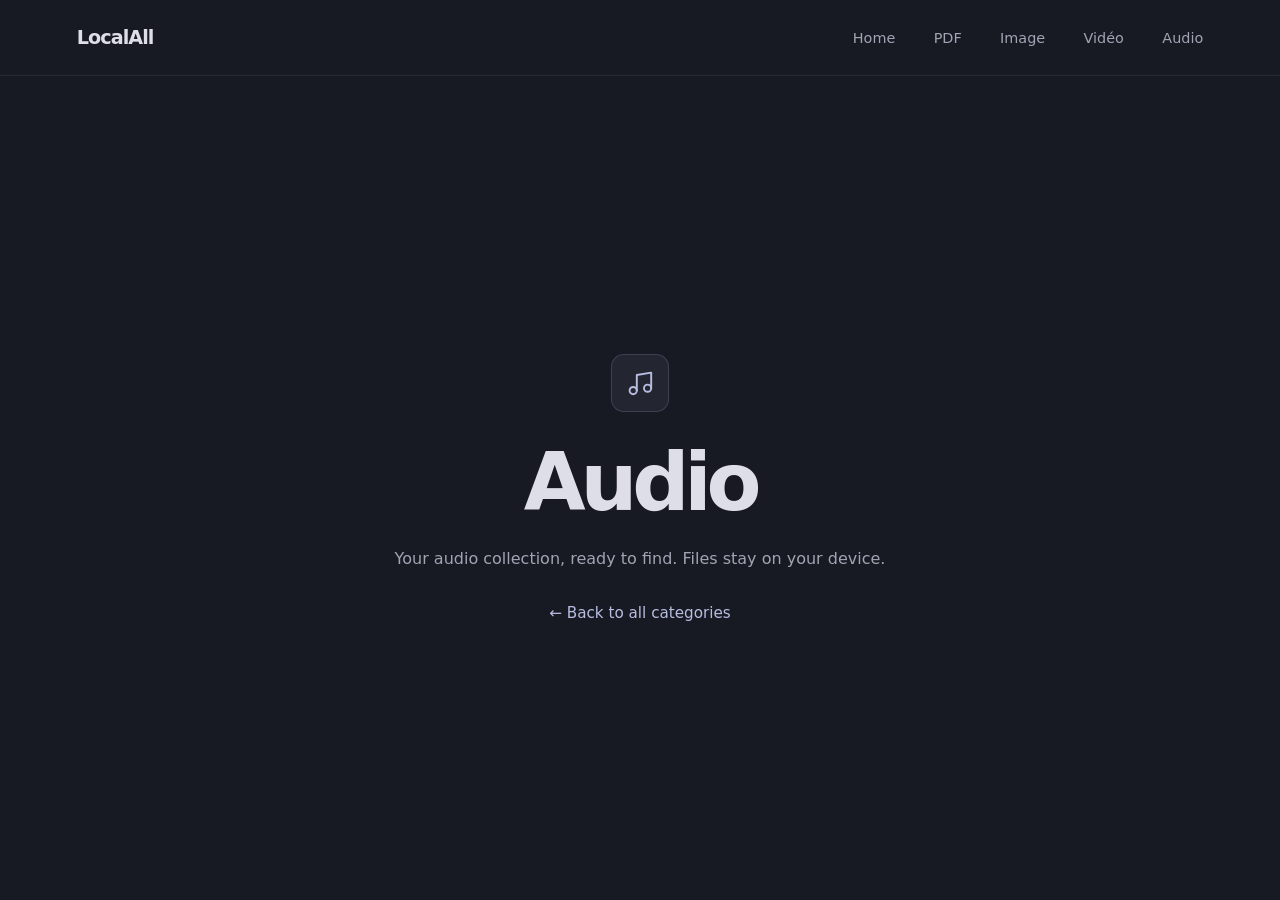
==== category/audio/index.html @ 0243d558 "added css categories" ====
<!DOCTYPE html>
<html lang="en">
<head>
    <meta charset="UTF-8">
    <meta name="viewport" content="width=device-width, initial-scale=1.0">
    <title>Audio — LocalAll</title>
    <link rel="stylesheet" href="../../assets/css/styles.css">
</head>
<body>
    <header class="site-header">
        <a class="brand" href="../../#hero" aria-label="LocalAll home">LocalAll</a>
        <nav aria-label="Main navigation">
            <a href="../../#hero">Home</a>
            <a href="../pdf/">PDF</a>
            <a href="../image/">Image</a>
            <a href="../video/">Vidéo</a>
            <a href="../audio/" aria-current="page">Audio</a>
        </nav>
    </header>
    <main class="category-page">
        <div class="category-icon" aria-hidden="true">
            <svg viewBox="0 0 24 24" fill="none">
                <path d="M9 18V5l12-2v13" />
                <circle cx="6" cy="18" r="3" />
                <circle cx="18" cy="16" r="3" />
            </svg>
        </div>
        <h1>Audio</h1>
        <p>Your audio collection, ready to find. Files stay on your device.</p>
        <a class="back-link" href="../../#categories-title">← Back to all categories</a>
    </main>
</body>
</html>
---- assets/css/styles.css ----
:root {
    --bg: #171923;
    --txt: #dedee8;
}

[data-theme="light"] {

    --bg: #f4efe9;
    --txt: #1f1d1b;
}

body {
    background-color: var(--bg);
    color: var(--txt);
    font-family: Inter, ui-sans-serif, system-ui, -apple-system, BlinkMacSystemFont, "Segoe UI", sans-serif;
    margin: 0;
}

.site-header {
    min-height: 76px;
    box-sizing: border-box;
    display: flex;
    flex-wrap: wrap;
    align-items: center;
    justify-content: space-between;
    gap: 1rem 2rem;
    padding: 0 clamp(1.5rem, 6vw, 5rem);
    border-bottom: 1px solid rgb(255 255 255 / 8%);
}

.brand {
    color: var(--txt);
    font-size: 1.2rem;
    font-weight: 750;
    letter-spacing: -0.05em;
    text-decoration: none;
}

.site-header nav {
    display: flex;
    flex-wrap: wrap;
    align-items: center;
    justify-content: flex-end;
    gap: clamp(1.25rem, 3vw, 2.5rem);
}

.site-header nav a {
    color: #a2a4b3;
    font-size: 0.9rem;
    text-decoration: none;
    transition: color 160ms ease;
}

.site-header nav a:hover,
.site-header nav a:focus-visible {
    color: var(--txt);
}

.site-header a:focus-visible {
    outline: 2px solid #aeb3d5;
    outline-offset: 4px;
}

#hero {
    display: grid;
    grid-template-rows: 1fr auto;
    align-items: center;
    min-height: calc(100vh - 76px);
    min-height: calc(100svh - 76px);
    box-sizing: border-box;
    padding: clamp(2rem, 6vh, 4rem) 1.5rem;
    text-align: center;
}

.hero-title {
    display: flex;
    align-items: baseline;
    justify-content: center;
    gap: clamp(0.75rem, 2vw, 1.5rem);
}

.hero-title h1,
.hero-title h2,
#hero p {
    margin: 0;
}

.hero-title h1 {
    font-size: clamp(3.25rem, 9vw, 7rem);
    font-weight: 800;
    letter-spacing: -0.07em;
    line-height: 0.9;
}

.hero-title h2 {
    font-size: clamp(1.1rem, 2.5vw, 1.75rem);
    font-weight: 500;
    letter-spacing: -0.035em;
    color: #aeb3d5;
}

#hero p {
    font-size: clamp(0.9rem, 1.5vw, 1.1rem);
    letter-spacing: 0.01em;
    color: #a2a4b3;
}

.file-categories {
    max-width: 1200px;
    margin: 0 auto;
    padding: clamp(4rem, 10vw, 8rem) clamp(1.5rem, 6vw, 5rem);
}

.categories-heading {
    margin-bottom: 2rem;
}

.categories-heading h2 {
    margin: 0;
    font-size: clamp(1.75rem, 4vw, 2.75rem);
    letter-spacing: -0.055em;
}

.category-grid {
    display: grid;
    grid-template-columns: repeat(4, minmax(0, 1fr));
    gap: 1rem;
}

.category-card {
    display: block;
    min-height: 190px;
    box-sizing: border-box;
    padding: 1.5rem;
    border: 1px solid rgb(255 255 255 / 8%);
    border-radius: 1rem;
    background: rgb(255 255 255 / 3%);
    color: inherit;
    text-decoration: none;
    transition: transform 180ms ease, border-color 180ms ease, background-color 180ms ease;
}

.category-card:hover,
.category-card:focus-visible {
    transform: translateY(-4px);
    border-color: rgb(174 179 213 / 35%);
    background: rgb(255 255 255 / 5%);
}

.category-card:focus-visible {
    outline: 2px solid #aeb3d5;
    outline-offset: 4px;
}

.category-icon {
    display: grid;
    width: 2.75rem;
    height: 2.75rem;
    margin-bottom: 1.25rem;
    place-items: center;
    border: 1px solid rgb(174 179 213 / 20%);
    border-radius: 0.8rem;
    background: rgb(174 179 213 / 8%);
    color: #b8bde0;
}

.category-icon svg {
    width: 1.4rem;
    height: 1.4rem;
    stroke: currentColor;
    stroke-linecap: round;
    stroke-linejoin: round;
    stroke-width: 1.6;
}

.category-card h3 {
    margin: 0 0 0.4rem;
    font-size: 1.05rem;
}

.category-card p {
    margin: 0;
    color: #a2a4b3;
    font-size: 0.875rem;
    line-height: 1.5;
}

.category-page {
    display: grid;
    min-height: calc(100vh - 76px);
    min-height: calc(100svh - 76px);
    box-sizing: border-box;
    align-content: center;
    justify-items: center;
    padding: 4rem 1.5rem;
    text-align: center;
}

.category-page .category-icon {
    width: 3.5rem;
    height: 3.5rem;
    margin: 0 0 1.5rem;
}

.category-page .category-icon svg {
    width: 1.8rem;
    height: 1.8rem;
}

.category-page h1 {
    margin: 0;
    font-size: clamp(2.75rem, 8vw, 5rem);
    letter-spacing: -0.065em;
}

.category-page p {
    max-width: 34rem;
    margin: 1rem 0 0;
    color: #a2a4b3;
    font-size: 1rem;
    line-height: 1.7;
}

.category-page .back-link {
    margin-top: 2rem;
    color: #b8bde0;
    font-size: 0.95rem;
    text-decoration: none;
}

.category-page .back-link:hover,
.category-page .back-link:focus-visible {
    color: var(--txt);
}

.js .reveal {
    opacity: 0;
    transform: translateY(22px);
    transition: opacity 550ms ease, transform 550ms ease;
}

.js .reveal.is-visible {
    opacity: 1;
    transform: translateY(0);
}

.category-card.is-visible:hover,
.category-card.is-visible:focus-visible {
    transform: translateY(-4px);
}

.category-card:nth-child(2) {
    transition-delay: 80ms;
}

.category-card:nth-child(3) {
    transition-delay: 160ms;
}

.category-card:nth-child(4) {
    transition-delay: 240ms;
}

@media (max-width: 600px) {
    .site-header {
        justify-content: space-between;
        padding-top: 1rem;
        padding-bottom: 1rem;
    }

    #hero {
        min-height: calc(100vh - 120px);
        min-height: calc(100svh - 120px);
    }

    .category-page {
        min-height: calc(100vh - 120px);
        min-height: calc(100svh - 120px);
    }

    .site-header nav {
        gap: 0.75rem 1rem;
    }

    .hero-title {
        flex-direction: column;
        align-items: center;
        gap: 0.6rem;
    }

    .hero-title h1 {
        font-size: clamp(3.25rem, 15vw, 5rem);
    }

    .hero-title h2 {
        font-size: 1.2rem;
    }

    .category-grid {
        grid-template-columns: repeat(2, minmax(0, 1fr));
    }

    .category-card {
        min-height: 170px;
        padding: 1.1rem;
    }
}

@media (max-width: 360px) {
    .category-grid {
        grid-template-columns: 1fr;
    }
}

@media (prefers-reduced-motion: reduce) {
    *,
    *::before,
    *::after {
        scroll-behavior: auto !important;
        transition-duration: 0.01ms !important;
        transition-delay: 0ms !important;
    }

    .js .reveal {
        opacity: 1;
        transform: none;
    }
}
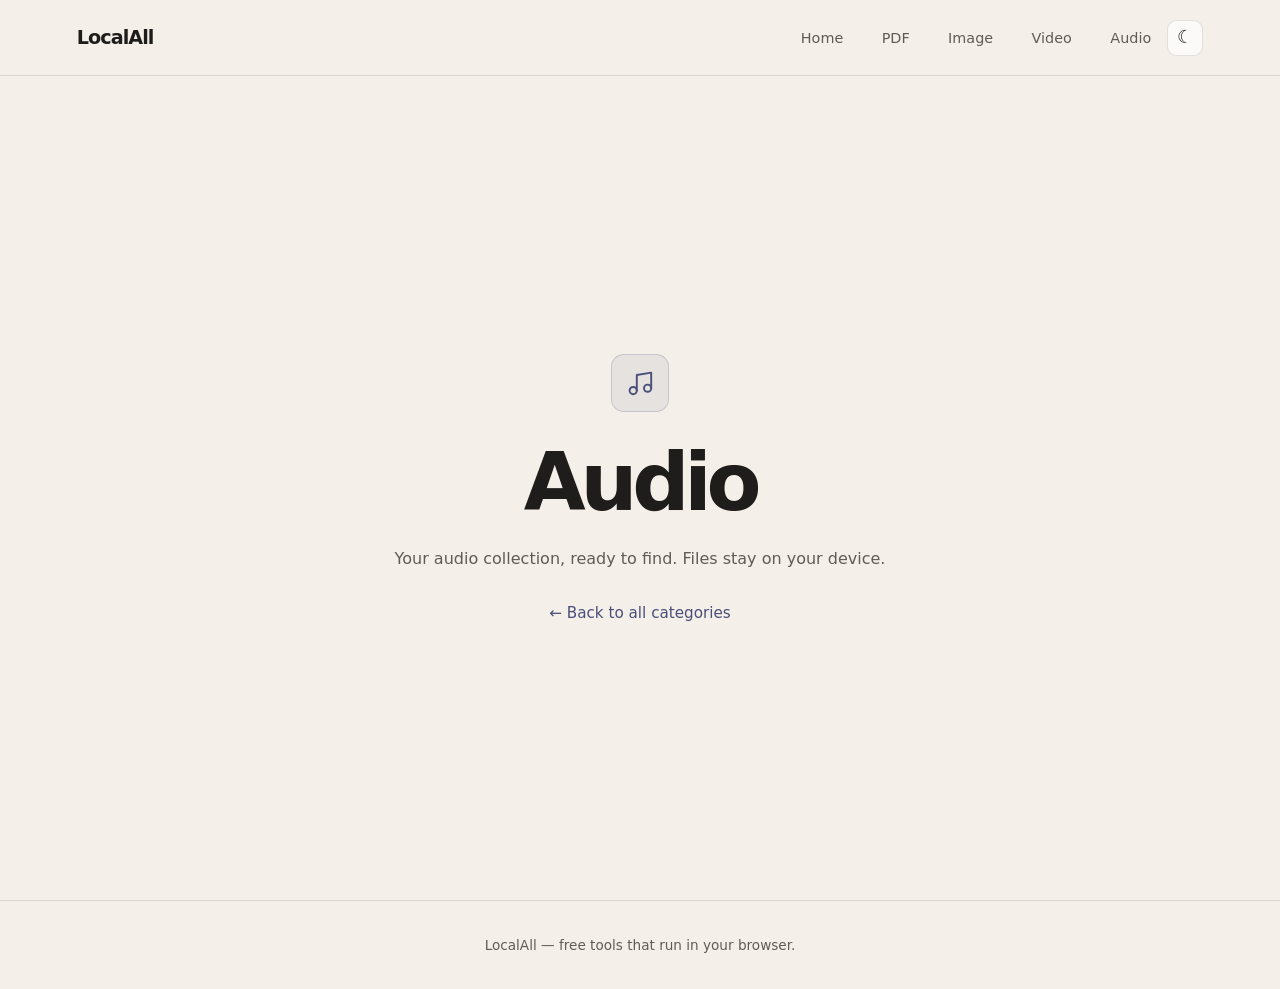
==== commit 5ccd7753: "do i really need to explain it ?" ====
--- a/category/audio/index.html
+++ b/category/audio/index.html
@@ -1,21 +1,28 @@
 <!DOCTYPE html>
-<html lang="en">
+<html lang="en" data-theme="dark">
 <head>
     <meta charset="UTF-8">
     <meta name="viewport" content="width=device-width, initial-scale=1.0">
-    <title>Audio — LocalAll</title>
+    <title>Audio tools — LocalAll</title>
+    <meta name="description" content="Local audio tools, coming soon. All processing stays on your device.">
+    <meta property="og:title" content="Audio tools — LocalAll">
+    <meta property="og:type" content="website">
+    <link rel="icon" type="image/svg+xml" href="../../assets/favicon.svg">
     <link rel="stylesheet" href="../../assets/css/styles.css">
 </head>
 <body>
     <header class="site-header">
         <a class="brand" href="../../#hero" aria-label="LocalAll home">LocalAll</a>
-        <nav aria-label="Main navigation">
-            <a href="../../#hero">Home</a>
-            <a href="../pdf/">PDF</a>
-            <a href="../image/">Image</a>
-            <a href="../video/">Vidéo</a>
-            <a href="../audio/" aria-current="page">Audio</a>
-        </nav>
+        <div class="header-actions">
+            <nav aria-label="Main navigation">
+                <a href="../../#hero">Home</a>
+                <a href="../pdf/">PDF</a>
+                <a href="../image/">Image</a>
+                <a href="../video/">Video</a>
+                <a href="../audio/" aria-current="page">Audio</a>
+            </nav>
+            <button class="theme-toggle" type="button" data-theme-toggle aria-pressed="false" aria-label="Switch to light theme">☀</button>
+        </div>
     </header>
     <main class="category-page">
         <div class="category-icon" aria-hidden="true">
@@ -29,5 +36,9 @@
         <p>Your audio collection, ready to find. Files stay on your device.</p>
         <a class="back-link" href="../../#categories-title">← Back to all categories</a>
     </main>
+    <footer class="site-footer">
+        <p>LocalAll — free tools that run in your browser.</p>
+    </footer>
+    <script src="../../assets/js/script.js" defer></script>
 </body>
 </html>
--- a/assets/css/styles.css
+++ b/assets/css/styles.css
@@ -1,12 +1,45 @@
 :root {
     --bg: #171923;
     --txt: #dedee8;
+    --muted: #a2a4b3;
+    --muted-2: #777987;
+    --accent: #aeb3d5;
+    --accent-soft: #b8bde0;
+    --border: rgb(255 255 255 / 8%);
+    --border-strong: rgb(174 179 213 / 35%);
+    --card-bg: rgb(255 255 255 / 3%);
+    --card-bg-hover: rgb(255 255 255 / 5%);
+    --icon-bg: rgb(174 179 213 / 8%);
+    --icon-border: rgb(174 179 213 / 20%);
+    --workspace-bg: #12131a;
+    --preview-bg: #2a2b34;
+    --error: #ff9eaa;
+    --focus-ring: #aeb3d5;
+    --btn-primary-bg: #aeb3d5;
+    --btn-primary-txt: #171923;
+    color-scheme: dark;
 }
 
 [data-theme="light"] {
-
     --bg: #f4efe9;
     --txt: #1f1d1b;
+    --muted: #5f5b57;
+    --muted-2: #8a867f;
+    --accent: #4a4e7a;
+    --accent-soft: #4a4e7a;
+    --border: rgb(31 29 27 / 12%);
+    --border-strong: rgb(74 78 122 / 35%);
+    --card-bg: rgb(255 255 255 / 70%);
+    --card-bg-hover: #ffffff;
+    --icon-bg: rgb(74 78 122 / 8%);
+    --icon-border: rgb(74 78 122 / 20%);
+    --workspace-bg: #ffffff;
+    --preview-bg: #e9e6e0;
+    --error: #b4232f;
+    --focus-ring: #4a4e7a;
+    --btn-primary-bg: #23253a;
+    --btn-primary-txt: #ffffff;
+    color-scheme: light;
 }
 
 body {
@@ -25,7 +58,7 @@
     justify-content: space-between;
     gap: 1rem 2rem;
     padding: 0 clamp(1.5rem, 6vw, 5rem);
-    border-bottom: 1px solid rgb(255 255 255 / 8%);
+    border-bottom: 1px solid var(--border);
 }
 
 .brand {
@@ -45,7 +78,7 @@
 }
 
 .site-header nav a {
-    color: #a2a4b3;
+    color: var(--muted);
     font-size: 0.9rem;
     text-decoration: none;
     transition: color 160ms ease;
@@ -57,7 +90,7 @@
 }
 
 .site-header a:focus-visible {
-    outline: 2px solid #aeb3d5;
+    outline: 2px solid var(--focus-ring);
     outline-offset: 4px;
 }
 
@@ -96,13 +129,13 @@
     font-size: clamp(1.1rem, 2.5vw, 1.75rem);
     font-weight: 500;
     letter-spacing: -0.035em;
-    color: #aeb3d5;
+    color: var(--accent);
 }
 
 #hero p {
     font-size: clamp(0.9rem, 1.5vw, 1.1rem);
     letter-spacing: 0.01em;
-    color: #a2a4b3;
+    color: var(--muted);
 }
 
 .file-categories {
@@ -132,9 +165,9 @@
     min-height: 190px;
     box-sizing: border-box;
     padding: 1.5rem;
-    border: 1px solid rgb(255 255 255 / 8%);
+    border: 1px solid var(--border);
     border-radius: 1rem;
-    background: rgb(255 255 255 / 3%);
+    background: var(--card-bg);
     color: inherit;
     text-decoration: none;
     transition: transform 180ms ease, border-color 180ms ease, background-color 180ms ease;
@@ -143,12 +176,12 @@
 .category-card:hover,
 .category-card:focus-visible {
     transform: translateY(-4px);
-    border-color: rgb(174 179 213 / 35%);
-    background: rgb(255 255 255 / 5%);
+    border-color: var(--border-strong);
+    background: var(--card-bg-hover);
 }
 
 .category-card:focus-visible {
-    outline: 2px solid #aeb3d5;
+    outline: 2px solid var(--focus-ring);
     outline-offset: 4px;
 }
 
@@ -158,10 +191,10 @@
     height: 2.75rem;
     margin-bottom: 1.25rem;
     place-items: center;
-    border: 1px solid rgb(174 179 213 / 20%);
+    border: 1px solid var(--icon-border);
     border-radius: 0.8rem;
-    background: rgb(174 179 213 / 8%);
-    color: #b8bde0;
+    background: var(--icon-bg);
+    color: var(--accent-soft);
 }
 
 .category-icon svg {
@@ -180,7 +213,7 @@
 
 .category-card p {
     margin: 0;
-    color: #a2a4b3;
+    color: var(--muted);
     font-size: 0.875rem;
     line-height: 1.5;
 }
@@ -216,14 +249,14 @@
 .category-page p {
     max-width: 34rem;
     margin: 1rem 0 0;
-    color: #a2a4b3;
+    color: var(--muted);
     font-size: 1rem;
     line-height: 1.7;
 }
 
 .category-page .back-link {
     margin-top: 2rem;
-    color: #b8bde0;
+    color: var(--accent-soft);
     font-size: 0.95rem;
     text-decoration: none;
 }
@@ -231,6 +264,643 @@
 .category-page .back-link:hover,
 .category-page .back-link:focus-visible {
     color: var(--txt);
+}
+
+.pdf-tools-page {
+    max-width: 1100px;
+    min-height: calc(100vh - 76px);
+    min-height: calc(100svh - 76px);
+    box-sizing: border-box;
+    margin: 0 auto;
+    padding: clamp(2rem, 5vw, 4rem) clamp(1.25rem, 5vw, 3rem);
+}
+
+.pdf-tools-page > .tool-back-link {
+    margin-bottom: 2rem;
+}
+
+.pdf-tools-page .categories-heading {
+    margin-bottom: 2rem;
+}
+
+.pdf-tools-page .categories-heading h1 {
+    margin: 0;
+    font-size: clamp(2.25rem, 5vw, 3.5rem);
+    letter-spacing: -0.06em;
+}
+
+.pdf-tools-grid {
+    display: grid;
+    grid-template-columns: repeat(auto-fit, minmax(min(100%, 250px), 1fr));
+    gap: 1rem;
+}
+
+.pdf-tool-card {
+    position: relative;
+    display: block;
+    min-height: 190px;
+    box-sizing: border-box;
+    padding: 1.5rem;
+    border: 1px solid var(--border);
+    border-radius: 1rem;
+    background: var(--card-bg);
+    color: inherit;
+    text-decoration: none;
+    transition: transform 180ms ease, border-color 180ms ease, background-color 180ms ease;
+}
+
+.pdf-tool-card:hover,
+.pdf-tool-card:focus-visible {
+    transform: translateY(-4px);
+    border-color: var(--border-strong);
+    background: var(--card-bg-hover);
+}
+
+.pdf-tool-card:focus-visible {
+    outline: 2px solid var(--focus-ring);
+    outline-offset: 4px;
+}
+
+.pdf-tool-card .category-icon {
+    margin-bottom: 1.25rem;
+}
+
+.pdf-tool-card h2 {
+    margin: 0 0 0.4rem;
+    font-size: 1.05rem;
+}
+
+.pdf-tool-card p {
+    margin: 0;
+    color: var(--muted);
+    font-size: 0.875rem;
+    line-height: 1.5;
+}
+
+.pdf-tool-card-arrow {
+    position: absolute;
+    top: 1.5rem;
+    right: 1.5rem;
+    color: var(--accent);
+    font-size: 1.1rem;
+}
+
+.pdf-tool-page {
+    max-width: 1180px;
+    min-height: calc(100vh - 76px);
+    min-height: calc(100svh - 76px);
+    box-sizing: border-box;
+    margin: 0 auto;
+    padding: clamp(2rem, 5vw, 4rem) clamp(1.25rem, 5vw, 3rem);
+}
+
+.tool-heading {
+    margin-bottom: 2rem;
+}
+
+.tool-back-link {
+    display: inline-block;
+    margin-bottom: 2rem;
+    color: var(--muted);
+    font-size: 0.9rem;
+    text-decoration: none;
+}
+
+.tool-back-link:hover,
+.tool-back-link:focus-visible {
+    color: var(--txt);
+}
+
+.tool-eyebrow {
+    margin: 0 0 0.6rem;
+    color: var(--accent);
+    font-size: 0.75rem;
+    font-weight: 700;
+    letter-spacing: 0.16em;
+}
+
+.tool-heading h1 {
+    margin: 0;
+    font-size: clamp(2.25rem, 5vw, 3.5rem);
+    letter-spacing: -0.06em;
+}
+
+.tool-description {
+    margin: 0.75rem 0 0;
+    color: var(--muted);
+    line-height: 1.6;
+}
+
+.visually-hidden {
+    position: absolute;
+    width: 1px;
+    height: 1px;
+    overflow: hidden;
+    clip: rect(0, 0, 0, 0);
+    white-space: nowrap;
+    clip-path: inset(50%);
+}
+
+.pdf-workspace {
+    min-height: 450px;
+    overflow: hidden;
+    border: 1px solid var(--border);
+    border-radius: 1rem;
+    background: var(--workspace-bg);
+}
+
+.pdf-dropzone {
+    min-height: 450px;
+    box-sizing: border-box;
+    display: flex;
+    flex-direction: column;
+    align-items: center;
+    justify-content: center;
+    padding: 2rem;
+    border: 2px dashed var(--icon-border);
+    border-radius: inherit;
+    text-align: center;
+    transition: border-color 160ms ease, background-color 160ms ease;
+    cursor: pointer;
+}
+
+.pdf-dropzone:focus-visible,
+.pdf-dropzone.is-dragging {
+    border-color: var(--accent);
+    outline: none;
+    background: var(--icon-bg);
+}
+
+.dropzone-icon {
+    display: grid;
+    width: 3.5rem;
+    height: 3.5rem;
+    margin-bottom: 1rem;
+    place-items: center;
+    border: 1px solid var(--icon-border);
+    border-radius: 1rem;
+    color: var(--accent-soft);
+    font-size: 2rem;
+}
+
+.pdf-dropzone h2 {
+    margin: 0;
+    font-size: 1.2rem;
+}
+
+.pdf-dropzone p {
+    margin: 0.5rem 0 1.25rem;
+    color: var(--muted);
+    font-size: 0.9rem;
+}
+
+.dropzone-hint {
+    margin-top: 1rem;
+    color: var(--muted-2);
+    font-size: 0.8rem;
+}
+
+.button {
+    min-height: 42px;
+    box-sizing: border-box;
+    padding: 0.65rem 1rem;
+    border: 1px solid transparent;
+    border-radius: 0.65rem;
+    font: inherit;
+    font-size: 0.9rem;
+    font-weight: 600;
+    cursor: pointer;
+    transition: background-color 160ms ease, border-color 160ms ease, opacity 160ms ease;
+}
+
+.button:focus-visible,
+.add-pdf-button:focus-visible,
+.preview-add-button:focus-visible,
+.pdf-file-actions button:focus-visible {
+    outline: 2px solid var(--focus-ring);
+    outline-offset: 3px;
+}
+
+.button-secondary,
+.button-add {
+    border-color: var(--border);
+    background: var(--card-bg);
+    color: var(--txt);
+}
+
+.button-secondary:hover,
+.button-add:hover {
+    border-color: var(--border-strong);
+    background: var(--card-bg-hover);
+}
+
+.pdf-editor {
+    min-height: 450px;
+    display: grid;
+    grid-template-columns: 220px minmax(0, 1fr);
+}
+
+.pdf-sidebar {
+    display: flex;
+    min-height: 450px;
+    flex-direction: column;
+    padding: 1rem;
+    border-right: 1px solid var(--border);
+}
+
+.pdf-sidebar-heading,
+.preview-toolbar {
+    display: flex;
+    align-items: center;
+    justify-content: space-between;
+    gap: 0.75rem;
+}
+
+.pdf-sidebar-heading {
+    margin-bottom: 1rem;
+}
+
+.pdf-sidebar-heading h2 {
+    margin: 0;
+    font-size: 0.95rem;
+}
+
+#pdf-count {
+    margin-left: 0.25rem;
+    color: var(--muted);
+    font-size: 0.8rem;
+    font-weight: 400;
+}
+
+.add-pdf-button {
+    width: 32px;
+    height: 32px;
+    border: 1px solid var(--border);
+    border-radius: 0.55rem;
+    background: var(--card-bg);
+    color: var(--txt);
+    font-size: 1.25rem;
+    cursor: pointer;
+}
+
+.pdf-file-list {
+    display: grid;
+    align-content: start;
+    gap: 0.65rem;
+    flex: 1;
+    overflow-y: auto;
+    margin: 0;
+    padding: 0;
+    list-style: none;
+}
+
+.pdf-file-item {
+    position: relative;
+    display: flex;
+    flex-direction: column;
+    gap: 0.4rem;
+    min-width: 0;
+    padding: 0.55rem;
+    border: 1px solid transparent;
+    border-radius: 0.7rem;
+    cursor: pointer;
+}
+
+.pdf-file-select {
+    display: grid;
+    width: 100%;
+    grid-template-columns: 48px minmax(0, 1fr);
+    align-items: center;
+    gap: 0.65rem;
+    padding: 0;
+    border: 0;
+    background: transparent;
+    color: inherit;
+    text-align: left;
+    cursor: pointer;
+}
+
+.pdf-file-select:focus-visible {
+    outline: 2px solid var(--focus-ring);
+    outline-offset: 3px;
+}
+
+.pdf-file-item.is-selected {
+    border-color: var(--border-strong);
+    background: var(--icon-bg);
+}
+
+.pdf-mini-preview {
+    display: flex;
+    width: 48px;
+    height: 62px;
+    flex-direction: column;
+    align-items: center;
+    justify-content: center;
+    gap: 0.3rem;
+    border-radius: 0.35rem;
+    background: #e4e5ed;
+    color: #292b38;
+}
+
+.pdf-mini-preview span {
+    font-size: 0.58rem;
+    font-weight: 800;
+    letter-spacing: 0.06em;
+}
+
+.pdf-mini-preview i {
+    width: 25px;
+    height: 1px;
+    background: #9a9baa;
+    box-shadow: 0 5px #9a9baa, 0 10px #9a9baa;
+}
+
+.pdf-file-details {
+    min-width: 0;
+}
+
+.pdf-file-name {
+    display: block;
+    overflow: hidden;
+    color: var(--txt);
+    font-size: 0.75rem;
+    font-weight: 600;
+    text-overflow: ellipsis;
+    white-space: nowrap;
+}
+
+.pdf-file-size {
+    display: block;
+    margin-top: 0.3rem;
+    color: var(--muted);
+    font-size: 0.68rem;
+}
+
+.pdf-file-actions {
+    display: flex;
+    justify-content: flex-end;
+    gap: 0.2rem;
+}
+
+.pdf-file-actions button {
+    display: grid;
+    width: 22px;
+    height: 22px;
+    padding: 0;
+    place-items: center;
+    border: 1px solid var(--border);
+    border-radius: 0.35rem;
+    background: var(--card-bg);
+    color: var(--muted);
+    font-size: 0.75rem;
+    cursor: pointer;
+}
+
+.pdf-file-actions button:disabled {
+    opacity: 0.35;
+    cursor: default;
+}
+
+.button-add {
+    width: 100%;
+    margin-top: 0.85rem;
+}
+
+.pdf-preview {
+    min-width: 0;
+    display: grid;
+    grid-template-rows: 48px minmax(0, 1fr);
+}
+
+.preview-toolbar {
+    padding: 0 1rem;
+    border-bottom: 1px solid var(--border);
+    color: var(--muted);
+    font-size: 0.8rem;
+}
+
+.preview-toolbar span {
+    overflow: hidden;
+    text-overflow: ellipsis;
+    white-space: nowrap;
+}
+
+.preview-add-button {
+    flex: 0 0 auto;
+    padding: 0.45rem 0.65rem;
+    border: 1px solid var(--border);
+    border-radius: 0.5rem;
+    background: var(--card-bg);
+    color: var(--txt);
+    font: inherit;
+    font-size: 0.75rem;
+    cursor: pointer;
+}
+
+.pdf-preview iframe {
+    width: 100%;
+    min-height: 400px;
+    border: 0;
+    background: var(--preview-bg);
+}
+
+.pdf-tool-footer {
+    display: flex;
+    align-items: center;
+    justify-content: space-between;
+    gap: 1rem;
+    padding-top: 1.25rem;
+}
+
+.pdf-status {
+    margin: 0;
+    color: var(--muted);
+    font-size: 0.85rem;
+}
+
+.pdf-status.is-error {
+    color: var(--error);
+}
+
+.button-primary {
+    min-width: 140px;
+    background: var(--btn-primary-bg);
+    color: var(--btn-primary-txt);
+}
+
+.button-primary:hover:not(:disabled) {
+    filter: brightness(1.15);
+}
+
+.button-primary:disabled {
+    opacity: 0.45;
+    cursor: not-allowed;
+}
+
+.tool-controls {
+    display: grid;
+    gap: 0.9rem;
+    margin: 1.25rem 0;
+    padding: 1.1rem 1.25rem;
+    border: 1px solid var(--border);
+    border-radius: 0.9rem;
+    background: var(--card-bg);
+}
+
+.control-row {
+    display: flex;
+    flex-wrap: wrap;
+    align-items: center;
+    gap: 0.6rem 1rem;
+}
+
+.control-row label {
+    min-width: 130px;
+    font-size: 0.85rem;
+    font-weight: 600;
+}
+
+.control-row output {
+    min-width: 52px;
+    text-align: right;
+    font-size: 0.85rem;
+    font-weight: 700;
+    color: var(--accent-soft);
+}
+
+.control-row input[type="range"] {
+    flex: 1;
+    min-width: 140px;
+    accent-color: var(--accent);
+}
+
+.control-row input[type="number"],
+.control-row select {
+    padding: 0.45rem 0.6rem;
+    border: 1px solid var(--border);
+    border-radius: 0.5rem;
+    background: var(--workspace-bg);
+    color: var(--txt);
+    font: inherit;
+    font-size: 0.85rem;
+}
+
+.control-row input[type="number"] {
+    width: 96px;
+}
+
+.control-hint {
+    margin: 0;
+    color: var(--muted);
+    font-size: 0.8rem;
+}
+
+.img-workspace {
+    overflow: hidden;
+    border: 1px solid var(--border);
+    border-radius: 1rem;
+    background: var(--workspace-bg);
+}
+
+.img-stage {
+    display: grid;
+    place-items: center;
+    min-height: 320px;
+    max-height: 70vh;
+    overflow: auto;
+    padding: 1.5rem;
+    background-image: linear-gradient(45deg, rgb(127 127 127 / 12%) 25%, transparent 25%, transparent 75%, rgb(127 127 127 / 12%) 75%), linear-gradient(45deg, rgb(127 127 127 / 12%) 25%, transparent 25%, transparent 75%, rgb(127 127 127 / 12%) 75%);
+    background-size: 22px 22px;
+    background-position: 0 0, 11px 11px;
+}
+
+.img-stage canvas,
+.img-stage img {
+    max-width: 100%;
+    max-height: 60vh;
+    border-radius: 0.5rem;
+    box-shadow: 0 8px 30px rgb(0 0 0 / 35%);
+}
+
+.crop-wrap {
+    position: relative;
+    display: inline-block;
+    line-height: 0;
+    touch-action: none;
+    user-select: none;
+}
+
+.crop-wrap img {
+    display: block;
+    max-width: min(100%, 800px);
+    max-height: 60vh;
+    pointer-events: none;
+}
+
+.crop-rect {
+    position: absolute;
+    border: 2px solid var(--accent);
+    background: rgb(174 179 213 / 15%);
+    box-shadow: 0 0 0 9999px rgb(0 0 0 / 45%);
+    cursor: move;
+}
+
+.img-meta {
+    display: flex;
+    flex-wrap: wrap;
+    gap: 0.5rem 1.5rem;
+    padding: 0.9rem 1.25rem;
+    border-top: 1px solid var(--border);
+    color: var(--muted);
+    font-size: 0.8rem;
+}
+
+.thumb-grid {
+    display: grid;
+    grid-template-columns: repeat(auto-fill, minmax(140px, 1fr));
+    gap: 0.75rem;
+    padding: 1.25rem;
+}
+
+.thumb-card {
+    overflow: hidden;
+    border: 1px solid var(--border);
+    border-radius: 0.7rem;
+    background: var(--card-bg);
+    text-align: center;
+}
+
+.thumb-card img {
+    display: block;
+    width: 100%;
+    height: 110px;
+    object-fit: contain;
+    background: #20212b;
+}
+
+.thumb-card .thumb-name {
+    display: block;
+    overflow: hidden;
+    padding: 0.4rem 0.5rem 0;
+    font-size: 0.7rem;
+    text-overflow: ellipsis;
+    white-space: nowrap;
+}
+
+.thumb-card button {
+    margin: 0.4rem 0.5rem 0.6rem;
+    padding: 0.3rem 0.6rem;
+    border: 1px solid var(--border);
+    border-radius: 0.45rem;
+    background: var(--card-bg-hover);
+    color: var(--txt);
+    font-size: 0.72rem;
+    cursor: pointer;
+}
+
+[hidden] {
+    display: none !important;
 }
 
 .js .reveal {
@@ -259,6 +929,116 @@
 
 .category-card:nth-child(4) {
     transition-delay: 240ms;
+}
+
+.skip-link {
+    position: absolute;
+    top: -100px;
+    left: 1rem;
+    z-index: 100;
+    padding: 0.6rem 1rem;
+    border-radius: 0.5rem;
+    background: var(--btn-primary-bg);
+    color: var(--btn-primary-txt);
+    text-decoration: none;
+    font-weight: 600;
+}
+
+.skip-link:focus {
+    top: 1rem;
+}
+
+.header-actions {
+    display: flex;
+    align-items: center;
+    gap: 1rem;
+}
+
+.theme-toggle {
+    display: grid;
+    width: 36px;
+    height: 36px;
+    place-items: center;
+    border: 1px solid var(--border);
+    border-radius: 0.6rem;
+    background: var(--card-bg);
+    color: var(--txt);
+    font-size: 1.1rem;
+    cursor: pointer;
+    transition: border-color 160ms ease, background-color 160ms ease;
+}
+
+.theme-toggle:hover {
+    border-color: var(--border-strong);
+    background: var(--card-bg-hover);
+}
+
+.theme-toggle:focus-visible {
+    outline: 2px solid var(--focus-ring);
+    outline-offset: 3px;
+}
+
+.hero-badge {
+    display: inline-block;
+    margin-bottom: 1.5rem;
+    padding: 0.4rem 0.9rem;
+    border: 1px solid var(--icon-border);
+    border-radius: 999px;
+    background: var(--icon-bg);
+    color: var(--muted);
+    font-size: 0.8rem;
+    letter-spacing: 0.02em;
+}
+
+.hero-actions {
+    display: flex;
+    flex-wrap: wrap;
+    align-items: center;
+    justify-content: center;
+    gap: 0.75rem;
+    margin-top: 2rem;
+}
+
+.hero-cta {
+    display: inline-block;
+    padding: 0.75rem 1.5rem;
+    border-radius: 0.7rem;
+    text-decoration: none;
+    font-weight: 600;
+    font-size: 0.95rem;
+}
+
+.hero-cta-primary {
+    background: var(--btn-primary-bg);
+    color: var(--btn-primary-txt);
+    border: 1px solid transparent;
+}
+
+.hero-cta-primary:hover {
+    filter: brightness(1.1);
+}
+
+.hero-cta-secondary {
+    border: 1px solid var(--border);
+    background: var(--card-bg);
+    color: var(--txt);
+}
+
+.hero-cta-secondary:hover {
+    border-color: var(--border-strong);
+    background: var(--card-bg-hover);
+}
+
+.site-footer {
+    border-top: 1px solid var(--border);
+    padding: 2rem clamp(1.5rem, 6vw, 5rem);
+    text-align: center;
+    color: var(--muted);
+    font-size: 0.85rem;
+}
+
+.site-footer p {
+    margin: 0.25rem 0;
 }
 
 @media (max-width: 600px) {
@@ -278,6 +1058,62 @@
         min-height: calc(100svh - 120px);
     }
 
+    .pdf-tools-page {
+        min-height: calc(100vh - 120px);
+        min-height: calc(100svh - 120px);
+    }
+
+    .pdf-tool-page {
+        min-height: calc(100vh - 120px);
+        min-height: calc(100svh - 120px);
+    }
+
+    .pdf-editor {
+        grid-template-columns: 1fr;
+    }
+
+    .pdf-sidebar {
+        min-height: 0;
+        padding: 1rem;
+        border-right: 0;
+        border-bottom: 1px solid var(--border);
+    }
+
+    .pdf-file-list {
+        max-height: 220px;
+    }
+
+    .pdf-file-item {
+        padding: 0.55rem;
+    }
+
+    .pdf-file-select {
+        grid-template-columns: 48px minmax(0, 1fr);
+        justify-items: start;
+        gap: 0.65rem;
+    }
+
+    .pdf-file-name {
+        text-align: left;
+    }
+
+    .pdf-file-actions {
+        justify-content: flex-end;
+    }
+
+    .pdf-preview iframe {
+        min-height: 360px;
+    }
+
+    .pdf-tool-footer {
+        align-items: flex-start;
+        flex-direction: column;
+    }
+
+    .button-primary {
+        width: 100%;
+    }
+
     .site-header nav {
         gap: 0.75rem 1rem;
     }
@@ -309,6 +1145,15 @@
 @media (max-width: 360px) {
     .category-grid {
         grid-template-columns: 1fr;
+    }
+
+    .pdf-preview iframe {
+        min-height: 300px;
+    }
+
+    .header-actions {
+        width: 100%;
+        justify-content: space-between;
     }
 }
 
